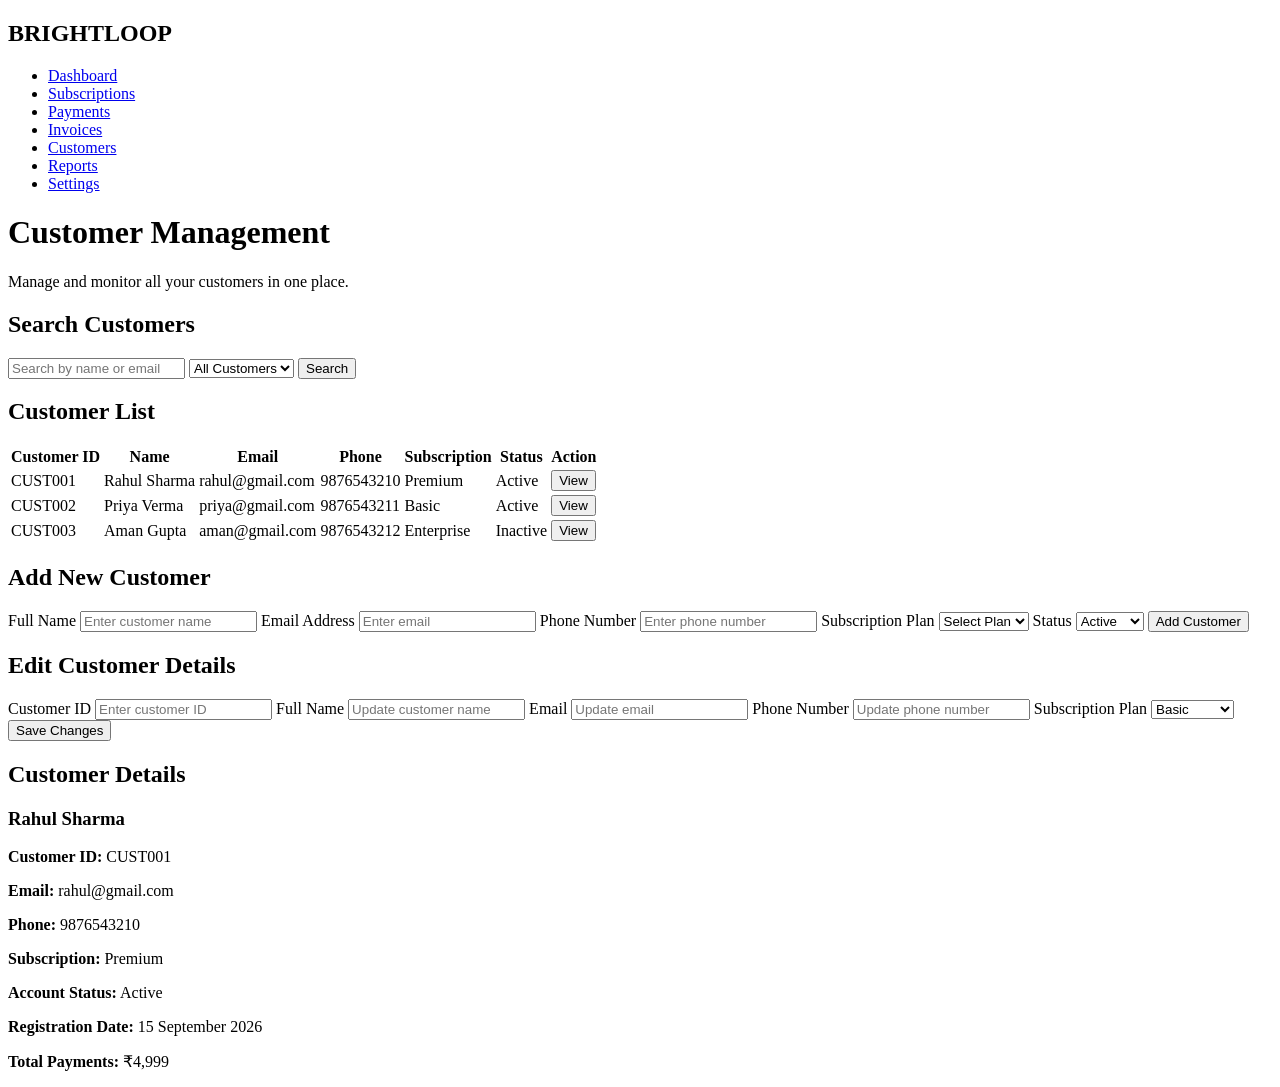
==== customers.html @ 4a00ae92 "Updated customers page" ====
<!DOCTYPE html>
<html lang="en">
<head>
    <meta charset="UTF-8">
    <meta name="viewport" content="width=device-width, initial-scale=1.0">
    <title>BrightLoop | Customers</title>
    <link rel="stylesheet" href="css/customers.css">
</head>

<body>

    <!-- Sidebar -->
    <aside class="sidebar">

        <h2>BRIGHTLOOP</h2>

        <nav>
            <ul>
                <li><a href="dashboard.html">Dashboard</a></li>
                <li><a href="subscriptions.html">Subscriptions</a></li>
                <li><a href="payments.html">Payments</a></li>
                <li><a href="invoices.html">Invoices</a></li>
                <li><a href="customers.html">Customers</a></li>
                <li><a href="reports.html">Reports</a></li>
                <li><a href="settings.html">Settings</a></li>
            </ul>
        </nav>

    </aside>


    <!-- Main Content -->
    <main class="customers-page">

        <header class="page-header">
            <h1>Customer Management</h1>
            <p>Manage and monitor all your customers in one place.</p>
        </header>


        <!-- Search and Filter -->
        <section class="search-section">

            <h2>Search Customers</h2>

            <form action="product.html" method="get"></form>
                <input type="text" placeholder="Search by name or email">

                <select>
                    <option value="">All Customers</option>
                    <option value="active">Active</option>
                    <option value="inactive">Inactive</option>
                </select>

                <button type="submit">Search</button>
            </form>

        </section>


        <!-- Customer List -->
        <section class="customer-list">

            <h2>Customer List</h2>

            <table>

                <thead>
                    <tr>
                        <th>Customer ID</th>
                        <th>Name</th>
                        <th>Email</th>
                        <th>Phone</th>
                        <th>Subscription</th>
                        <th>Status</th>
                        <th>Action</th>
                    </tr>
                </thead>

                <tbody>

                    <tr>
                        <td>CUST001</td>
                        <td>Rahul Sharma</td>
                        <td>rahul@gmail.com</td>
                        <td>9876543210</td>
                        <td>Premium</td>
                        <td>Active</td>
                        <td><button type="button">View</button></td>
                    </tr>

                    <tr>
                        <td>CUST002</td>
                        <td>Priya Verma</td>
                        <td>priya@gmail.com</td>
                        <td>9876543211</td>
                        <td>Basic</td>
                        <td>Active</td>
                        <td><button type="button">View</button></td>
                    </tr>

                    <tr>
                        <td>CUST003</td>
                        <td>Aman Gupta</td>
                        <td>aman@gmail.com</td>
                        <td>9876543212</td>
                        <td>Enterprise</td>
                        <td>Inactive</td>
                        <td><button type="button">View</button></td>
                    </tr>

                </tbody>

            </table>

        </section>


        <!-- Add Customer Form -->
        <section class="add-customer">

            <h2>Add New Customer</h2>

            <form>

                <label for="customer-name">Full Name</label>
                <input type="text" id="customer-name"
                       placeholder="Enter customer name" required>

                <label for="customer-email">Email Address</label>
                <input type="email" id="customer-email"
                       placeholder="Enter email" required>

                <label for="customer-phone">Phone Number</label>
                <input type="tel" id="customer-phone"
                       placeholder="Enter phone number">

                <label for="customer-plan">Subscription Plan</label>
                <select id="customer-plan">
                    <option value="">Select Plan</option>
                    <option value="basic">Basic</option>
                    <option value="premium">Premium</option>
                    <option value="enterprise">Enterprise</option>
                </select>

                <label for="customer-status">Status</label>
                <select id="customer-status">
                    <option value="active">Active</option>
                    <option value="inactive">Inactive</option>
                </select>

                <button type="submit">Add Customer</button>

            </form>

        </section>


        <!-- Edit Customer Form -->
        <section class="edit-customer">

            <h2>Edit Customer Details</h2>

            <form action="product.html" method="get">

                <label for="edit-id">Customer ID</label>
                <input type="text" id="edit-id"
                       placeholder="Enter customer ID">

                <label for="edit-name">Full Name</label>
                <input type="text" id="edit-name"
                       placeholder="Update customer name">

                <label for="edit-email">Email</label>
                <input type="email" id="edit-email"
                       placeholder="Update email">

                <label for="edit-phone">Phone Number</label>
                <input type="tel" id="edit-phone"
                       placeholder="Update phone number">

                <label for="edit-plan">Subscription Plan</label>
                <select id="edit-plan">
                    <option value="basic">Basic</option>
                    <option value="premium">Premium</option>
                    <option value="enterprise">Enterprise</option>
                </select>

                <button type="submit">Save Changes</button>

            </form>

        </section>


        <!-- Customer Details -->
        <section class="customer-details">

            <h2>Customer Details</h2>

            <div class="details-card">

                <h3>Rahul Sharma</h3>

                <p><strong>Customer ID:</strong> CUST001</p>
                <p><strong>Email:</strong> rahul@gmail.com</p>
                <p><strong>Phone:</strong> 9876543210</p>
                <p><strong>Subscription:</strong> Premium</p>
                <p><strong>Account Status:</strong> Active</p>
                <p><strong>Registration Date:</strong> 15 September 2026</p>
                <p><strong>Total Payments:</strong> ₹4,999</p>

            </div>

        </section>


    </main>

</body>
</html>
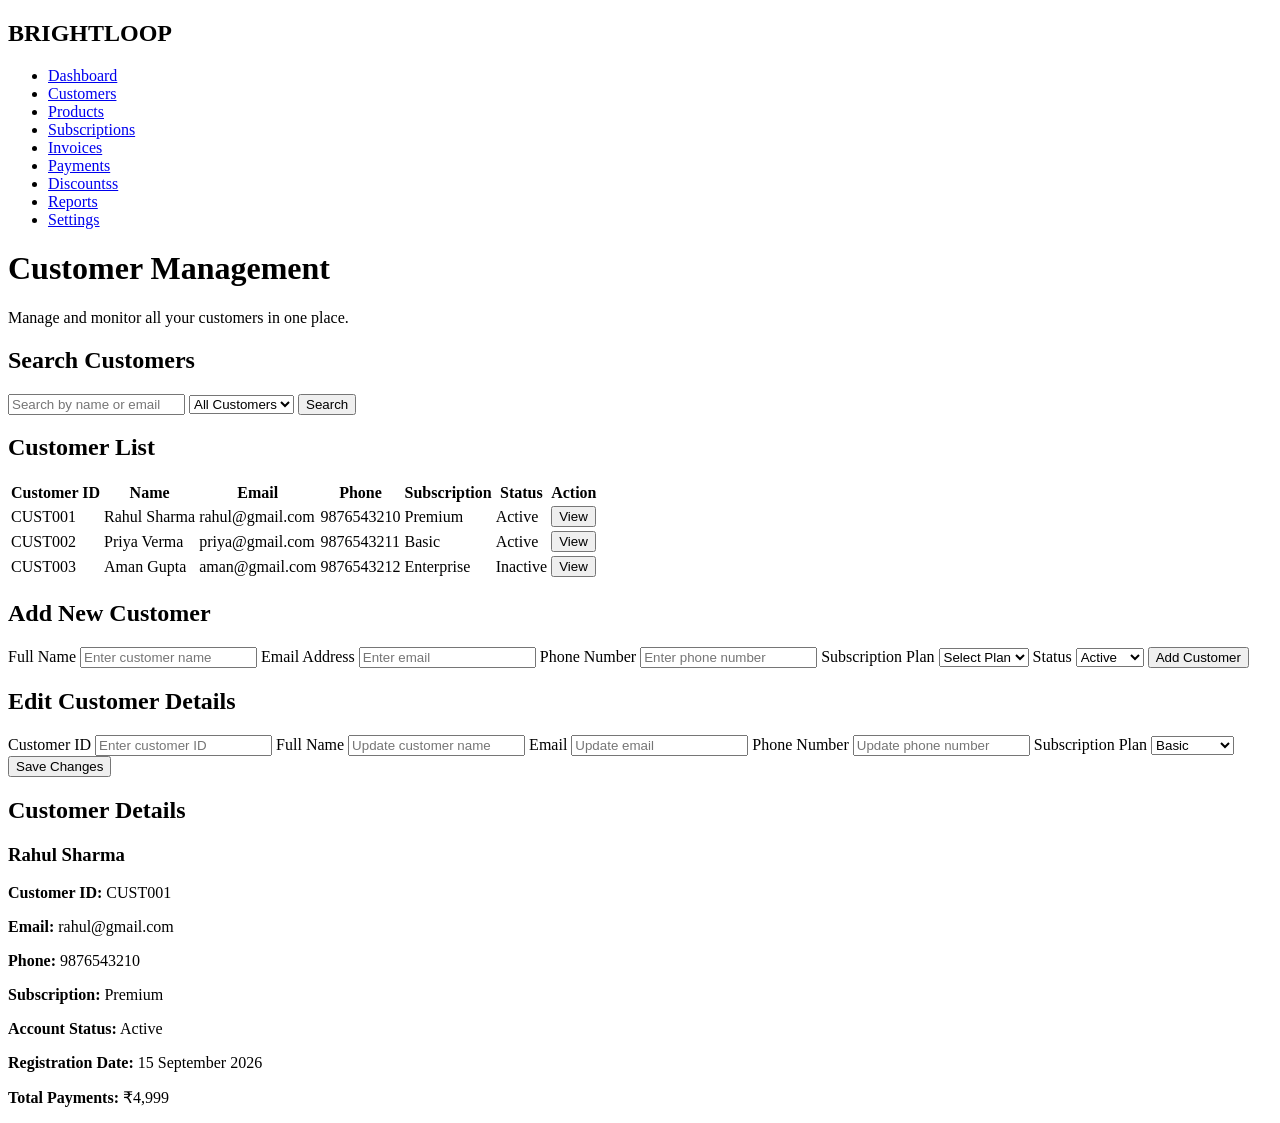
==== commit a2bb7d59: "Update customers page" ====
--- a/customers.html
+++ b/customers.html
@@ -17,10 +17,12 @@
         <nav>
             <ul>
                 <li><a href="dashboard.html">Dashboard</a></li>
+                <li><a href="customers.html">Customers</a></li>
+                <li><a href="products.html">Products</a></li>
                 <li><a href="subscriptions.html">Subscriptions</a></li>
+                <li><a href="invoices.html">Invoices</a></li>
                 <li><a href="payments.html">Payments</a></li>
-                <li><a href="invoices.html">Invoices</a></li>
-                <li><a href="customers.html">Customers</a></li>
+                <li><a href="discounts.html">Discountss</a></li>
                 <li><a href="reports.html">Reports</a></li>
                 <li><a href="settings.html">Settings</a></li>
             </ul>
@@ -149,7 +151,7 @@
                     <option value="inactive">Inactive</option>
                 </select>
 
-                <button type="submit">Add Customer</button>
+                <button type="button" onclick="window.location.href='products.html'">Add Customer</button>
 
             </form>
 
